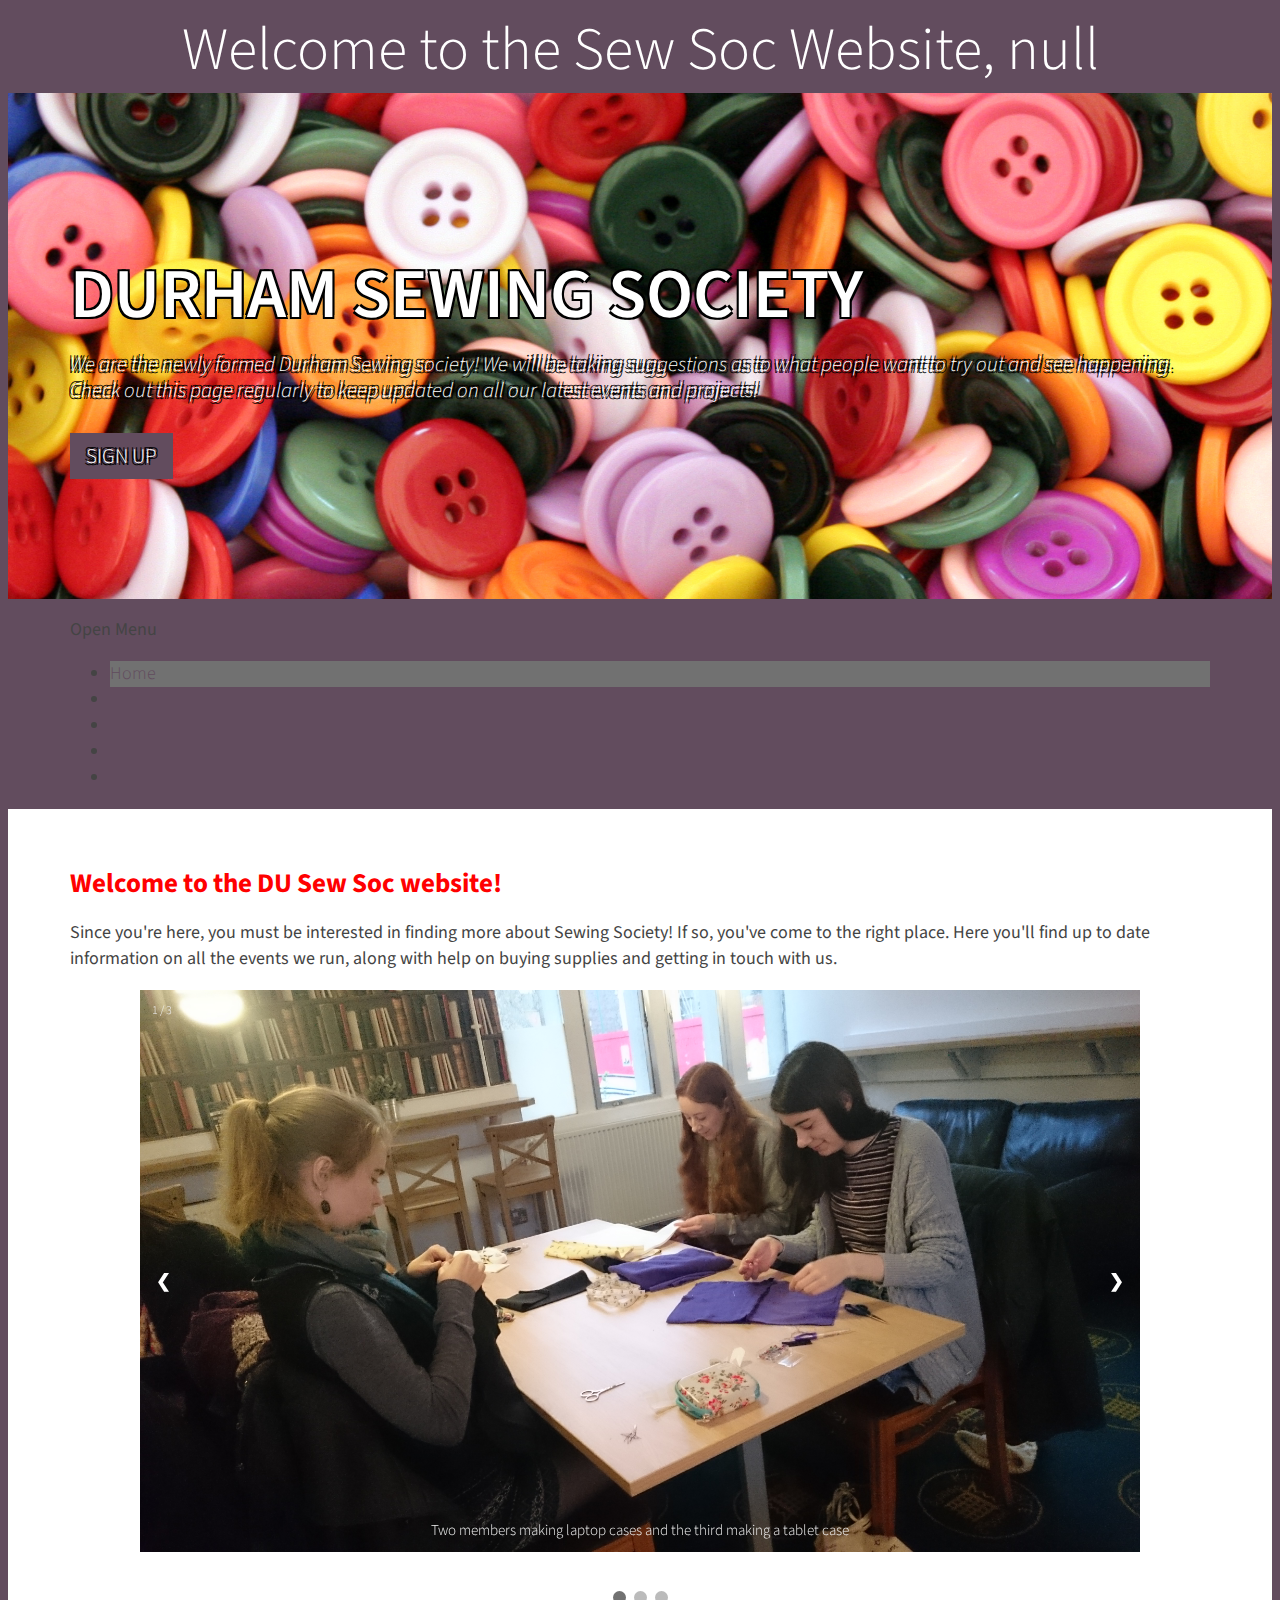
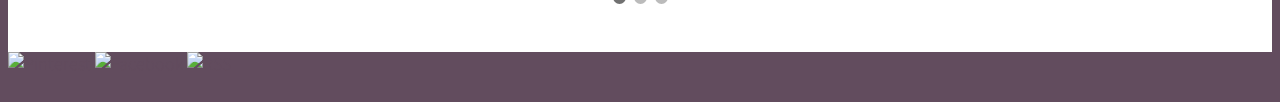
==== index.html @ 2e2aa3b0 "./ gone" ====
<!doctype html>
<html>
<!--[if lt IE 7 ]><html class="ie ie6" lang="en"><![endif]-->
<!--[if IE 7 ]><html class="ie ie7" lang="en"><![endif]-->
<!--[if IE 8 ]><html class="ie ie8" lang="en"><![endif]-->
<!--[if (gte IE 9)|!(IE)]><!--><html lang="en"><!--<![endif]-->
<head>

<script> <!-- []
var slideIndex = 1;
showSlides(slideIndex);

function plusSlides(n) {
  showSlides(slideIndex += n);
}

function currentSlide(n) {
  showSlides(slideIndex = n);
}

function showSlides(n) {
  var i;
  var slides = document.getElementsByClassName("mySlides");
  var dots = document.getElementsByClassName("dot");
  if (n > slides.length) {slideIndex = 1}
  if (n < 1) {slideIndex = slides.length}
  for (i = 0; i < slides.length; i++) 
      {slides[i].style.display = "none";
  }
  for (i = 0; i < dots.length; i++) 
      {dots[i].className = dots[i].className.replace("active", "");
  }
  slides[slideIndex-1].style.display = "block";
  dots[slideIndex-1].className += "active";

}

</script>


<style>
h2
{
    color: red;

}
</style>

<meta charset="UTF-8">
<title>Durham Sewing Society</title>
<meta name="description" content="">
<meta name="keywords" content="">
<meta content="width=device-width, initial-scale=1, maximum-scale=1, user-scalable=no" name="viewport">
<link rel="apple-touch-icon-precomposed" sizes="144x144" href="144.png">
<link rel="apple-touch-icon-precomposed" sizes="114x114" href="114.png">
<link rel="apple-touch-icon-precomposed" sizes="72x72" href="touch-icon-72.png">
<link rel="apple-touch-icon-precomposed" href="touch-icon-57.png">
<link rel="shortcut icon" href="touch-icon-57.png">
<!--[if IE]><![endif]-->
<link rel="stylesheet" href="style.css">
<script src="jquery.js"></script>
<script src="scripts.js"></script>
<!--[if lt IE 9]><script src="http://html5shiv.googlecode.com/svn/trunk/html5.js"></script><![endif]-->
<style type="text/css">
@import url("style.css")
</style>
</head>

<body id="pagetop">
<style>
.greeting
{
	text-align: center;
	color: white;
	font-size: 60px;
}
</style>
<div class ='greeting'>
<script>

var slideIndex = 1;
showSlides(slideIndex);

function plusSlides(n) {
  showSlides(slideIndex += n);
}

function currentSlide(n) {
  showSlides(slideIndex = n);
}

function showSlides(n) {
  var i;
  var slides = document.getElementsByClassName("mySlides");
  var dots = document.getElementsByClassName("dot");
  if (n > slides.length) {slideIndex = 1}
  if (n < 1) {slideIndex = slides.length}
  for (i = 0; i < slides.length; i++) {
      slides[i].style.display = "none";
  }
  for (i = 0; i < dots.length; i++) {
      dots[i].className = dots[i].className.replace(" active", "");
  }
  slides[slideIndex-1].style.display = "block";
  dots[slideIndex-1].className += " active";
}
</script>
<script>
function createCookie(name,value) 
{

      	var date = new Date();
        date.setTime(date.getTime()+(24*60*60*1000)); //I've made the expiration of the cookie a day:24*60*60*1000
        var expires = "; expires="+date.toGMTString();
    	document.cookie = name+"="+value+expires+"; path=/";
}

function readCookie(name) {
    var nameEQ = name + "=";
    var ca = document.cookie.split(';');
    for(var i=0;i < ca.length;i++) {
        var c = ca[i];
        while (c.charAt(0)==' ') c = c.substring(1,c.length);
        if (c.indexOf(nameEQ) == 0) return c.substring(nameEQ.length,c.length);
    }
    return null;
}

function eraseCookie(name) {
    createCookie(name,"",-1);
}



if (readCookie('sewname')==null){
var uname = prompt("Hello! What's your name?","")
document.write("Welcome to the Sew Soc Website, ",uname)
createCookie('sewname',uname)
}
else{
    var uname = readCookie('sewname')
    document.write("Welcome back, ",uname)}


</script>
</div>

</div>

<body id="pagetop" onload="currentSlide(1)">
<div class="container bgimg clearfix">
	<div class="overlay clearfix">
		<div id="headercont" class="bodycontainer clearfix">
		  <h1>Durham sewing society</h1>
		  <p>We are the newly formed Durham Sewing society! We will be taking suggestions as to what people want to try out and see happening. Check out this page regularly to keep updated on all our latest events and projects!</p>
			<p><a class="button" title="" href="https://www.durhamsu.com/groups/sewing/">Sign Up</a></p>
		</div>
	</div>
</div>

<div class="container clearfix">
	<div id="menucont" class="bodycontainer clearfix">
        <div class="menutitle">
            <p><strong>Open Menu</strong> <span class="fa fa-reorder"></span></p>
        </div>
        <ul class="menu">
            <li class="active"><a title="" href="#">Home</a></li>
           	<li><a title="" href="events.html">Events</a></li>
            <li><a title="" href="exec.html">Meet the Exec</a></li>
            <li><a title="" href="supplies.html">Buying Supplies</a></li>
            <li><a title="" href="ContactPage.html">Contact Us</a></li>
        </ul>
	</div>
</div>

<div class="container bg1 clearfix">
	<div id="maincont" class="bodycontainer clearfix">
		
		<h2>Welcome to the DU Sew Soc website!</h2>

        <p><strong>Since you're here, you must be interested in finding more about Sewing Society! If so, you've come to the right place. Here you'll find up to date information on all the events we run, along with help on buying supplies and getting in touch with us. </strong></em></p>
		
        <div class="slideshow-container">
            <div class="mySlides fade">
            <div class="numbertext">1 / 3</div>
            <img src="Images/DSC_1603.JPG" style="width:100%">
            <div class="text">Two members making laptop cases and the third making a tablet case</div>
        </div>

        <div class="mySlides fade">
            <div class="numbertext">2 / 3</div>
            <img src="Images/DSC_1607.JPG" style="width:100%">
            <div class="text">Give It A Go Session - Laptop cases</div>
        </div>

        <div class="mySlides fade">
            <div class="numbertext">3 / 3</div>
            <img src="Images/DSC_1608.JPG" style="width:100%">
            <div class="text">Sunday 2pm - 4pm</div>
        </div>

            <a class="prev" onclick="plusSlides(-1)">&#10094;</a>
            <a class="next" onclick="plusSlides(1)">&#10095;</a>

         </div>
         <br>

         <div style="text-align:center">
            <span class="dot" onclick="currentSlide(1)"></span>
            <span class="dot" onclick="currentSlide(2)"></span>
            <span class="dot" onclick="currentSlide(3)"></span>
        </div>


        </hr>

	</div>
</div>


<div>
	<a href="https://uk.pinterest.com/wewillresurrect/dusewsoc/?fb_ref=d62502c01cf54e53a62bc92b07e22183%3A105039b75b568f594de7">
	<img title="Pinterest" alt="Pinterest" src="https://socialmediawidgets.files.wordpress.com/2014/03/13_pinterest.png" width="35" height="35" />
	</a>
	<a href="https://www.facebook.com/groups/DUSewSoc/">
	<img title="Facebook" alt="Facebook" src="https://socialmediawidgets.files.wordpress.com/2014/03/02_facebook.png" width="35" height="35" />
	</a>
	<a href="http://www.google.com">
	<img title="Instagram" alt="RSS" src="https://socialmediawidgets.files.wordpress.com/2014/03/10_instagram.png" width="35" height="35" />
	</a>
</div>
	


 
<br>




</body>
</html>
---- style.css ----
/* ==================================================
   CSS Imports
================================================== */

@import url("reset.css");
@import url("menu.css");
@import url("typography.css");
@import url("columns.css");

/* ==================================================
   Icon Fonts
================================================== */

@import url("fonts/fontawesome/font-awesome.css");

/* ==================================================
   Google Fonts
================================================== */

@import url("http://fonts.googleapis.com/css?family=Source+Sans+Pro:300,300italic,400,400italic,600,600italic,700,700italic,900,900italic");

/* ==================================================
   Global Styles
================================================== */

*
{
	-webkit-box-sizing: border-box;
	-moz-box-sizing: border-box;
	box-sizing: border-box;
}

html
{
	height: 100%;
	overflow: auto;
	
	-webkit-font-smoothing: antialiased;
	-webkit-text-size-adjust: 100%;
	-ms-text-size-adjust: 100%;
}

body

{
	font-family: "Source Sans Pro", Arial, Verdana, Helvetica, sans-serif;
	font-size: 18px;
	font-weight: 300;
	color: #444;
	background: #624C5E;
	
	text-rendering: optimizeLegibility;
	vertical-align: baseline;
}


::selection
{
	background: #624C5E;
	color: #FFF;
}

::-moz-selection
{
	background: #624C5E;
	color: #FFF;
}

a
{
	color: #624C5E;
	text-decoration: none;
}

a:hover
{
	color: #222;
}

img
{
	-webkit-backface-visibility: hidden;
	-moz-backface-visibility: hidden;
	-ms-backface-visibility: hidden;
}

/* ==================================================
   Images
================================================== */

img
{
	-webkit-backface-visibility: hidden;
	-moz-backface-visibility: hidden;
	-ms-backface-visibility: hidden;
}

	img.imgright
	{
		float: right;
		width: 100%;
		max-width: 300px;
		margin: 0 0 20px 20px;
	}
	
	img.imgleft
	{
		float: left;
		width: 100%;
		max-width: 300px;
		margin: 0 20px 20px 0;
	}
	
/* ==================================================
   Backgrounds
================================================== */

.bgimg
{
	background: url("Buttons-background.jpg") no-repeat fixed center;
	background-size: cover;
	padding: 0 !important;
}

.overlay
{
	background: url(../images/bg-transparent.png) repeat;
	padding: 0 30px;
}

.bg1
{
	background-color: #FFF;
}

.bg2
{
	background-color: #EEE;
}

/* ==================================================
   Layout Styles
================================================== */

.container
{
	width: 100%;
	padding: 0 30px;
	min-width: 280px;
	line-height: 26px;
}

	.container .bodycontainer
	{
		margin: 0 auto;
		width: 100%;
		max-width: 1140px;
	}

/* ==================================================
   Sections
================================================== */

#headercont
{
	padding: 120px 0;
	text-align: left;
}

	#headercont h1
	{
		color: #FFF;
		text-shadow:
    	-2px -2px 0 #000,
    	2px -2px 0 #000,
   	 	-2px 2px 0 #000,
   		2px 2px 0 #000;
		font-size: 70px;
		line-height: 70px;
		font-weight: 600;
		text-transform: uppercase;
		margin-bottom: 15px;
	}
	
	#headercont p
	{
		color: #FFF;
		text-shadow:
    	-2px -2px 0 #000,
    	2px -2px 0 #000,
   	 	-2px 2px 0 #000,
   		2px 2px 0 #000;
		font-size: 21px;
		margin-bottom: 30px;
		font-style: italic;
	}
	
		#headercont p:last-child
		{
			margin-bottom: 0;
		}
		
	#headercont p .button
	{
		position: relative;
		display: inline-block;
		padding: 10px 16px;
		margin: 0;
		width: auto;
		font-size: 21px;
		text-transform: uppercase;
		font-weight: 300;
		cursor: pointer;
		background: none;
		border: none;
		outline: none;
		font-style: normal;
		text-align: left;
		background: #624C5E;
		color: #FFF !important;
	}

		#headercont p .button:after
		{
			content: '';
			position: absolute;
			z-index: -1;
		}

		#headercont p .button:hover
		{
			background: #725E6E;
			color: #FFF !important;
		}

			#headercont p .button:active
			{
				top: 2px;
			}

#maincont
{
	padding: 40px 0;
}

#footercont
{
	padding-top: 60px;
	padding-bottom: 60px;
	color: #999;
	color: rgba(255, 255, 255, 0.5);
}

	#footercont p
	{
		margin: 0;
	}

	#footercont a
	{
		color: #D8D2D7;
	}
	
	#footercont a:hover
	{
		color: #FFF;
	}
	
		#footercont a.scrolltop
		{
			font-size: 42px;
		}
	
		#footercont #socialmedia ul
		{
			margin: 0 0 20px 0;
		}

		#footercont #socialmedia ul li
		{
			display: inline-block;
			list-style-type: none;
			margin: 0 12px 0 0;
			padding: 0;
		}

			#footercont #socialmedia ul li a
			{
				font-size: 27px;
			}

/* ==================================================
   Responsive Media Queries - Tablets
================================================== */

@media screen and (max-width: 768px)
{
	
	.bgimg
	{
		background: url("../images/bg-tobgimg.jpg") no-repeat scroll center;
	}
	
	.container, .overlay
	{
		padding: 0 25px;
	}
	
	img.imgright
	{
		float: none;
		width: 100%;
		max-width: 300px;
		margin: 0 0 20px 0;
	}
	
	img.imgleft
	{
		float: none;
		width: 100%;
		max-width: 300px;
		margin: 0 0 20px 0;
	}
		
	#headercont
	{
		padding: 80px 0;
	}

		#headercont h1
		{
			font-size: 52px;
			line-height: 52px;
			margin-bottom: 10px;
		}
		
		#headercont p
		{
			font-size: 19px;
			margin-bottom: 20px;
		}
			
		#headercont p .button
		{
			padding: 9px 12px 7px 12px;
			font-size: 21px;
		}
		
	#footercont
	{
		text-align: left;
	}
	
		#footercont a.scrolltop
		{
			display: block;
			margin: 20px 0 0 0;
		}
		
		#footercont #socialmedia ul li
		{
			margin: 0 20px 0 0;
		}
	
}

/* ==================================================
   Responsive Media Queries - Mobiles
================================================== */

@media screen and (max-width: 480px)
{		
	
	.container, .overlay
	{
		padding: 0 20px;
	}
	
	#headercont
	{
		padding: 60px 0;
	}
	
}

/* ==================================================
   Slideshow
================================================== */

 /* Slideshow container */
.slideshow-container {
  max-width: 1000px;
  position: relative;
  margin: auto;
}

/* Next & previous buttons */
.prev, .next {
  cursor: pointer;
  position: absolute;
  top: 50%;
  width: auto;
  margin-top: -22px;
  padding: 16px;
  color: white;
  font-weight: bold;
  font-size: 18px;
  transition: 0.6s ease;
  border-radius: 0 3px 3px 0;
}

/* Position the "next button" to the right */
.next {
  right: 0;
  border-radius: 3px 0 0 3px;
}

/* On hover, add a black background color with a little bit see-through */
.prev:hover, .next:hover {
  background-color: rgba(0,0,0,0.8);
}

/* Caption text */
.text {
  color: #f2f2f2;
  font-size: 15px;
  padding: 8px 12px;
  position: absolute;
  bottom: 8px;
  width: 100%;
  text-align: center;
}

/* Number text (1/3 etc) */
.numbertext {
  color: #f2f2f2;
  font-size: 12px;
  padding: 8px 12px;
  position: absolute;
  top: 0;
}

/* The dots/bullets/indicators */
.dot {
  cursor:pointer;
  height: 13px;
  width: 13px;
  margin: 0 2px;
  background-color: #bbb;
  border-radius: 50%;
  display: inline-block;
  transition: background-color 0.6s ease;
}

.active, .dot:hover {
  background-color: #717171;
}

/* Fading animation */
.fade {
  -webkit-animation-name: fade;
  -webkit-animation-duration: 1.5s;
  animation-name: fade;
  animation-duration: 1.5s;
}

@-webkit-keyframes fade {
  from {opacity: .4}
  to {opacity: 1}
}

@keyframes fade {
  from {opacity: .4}
  to {opacity: 1}
}
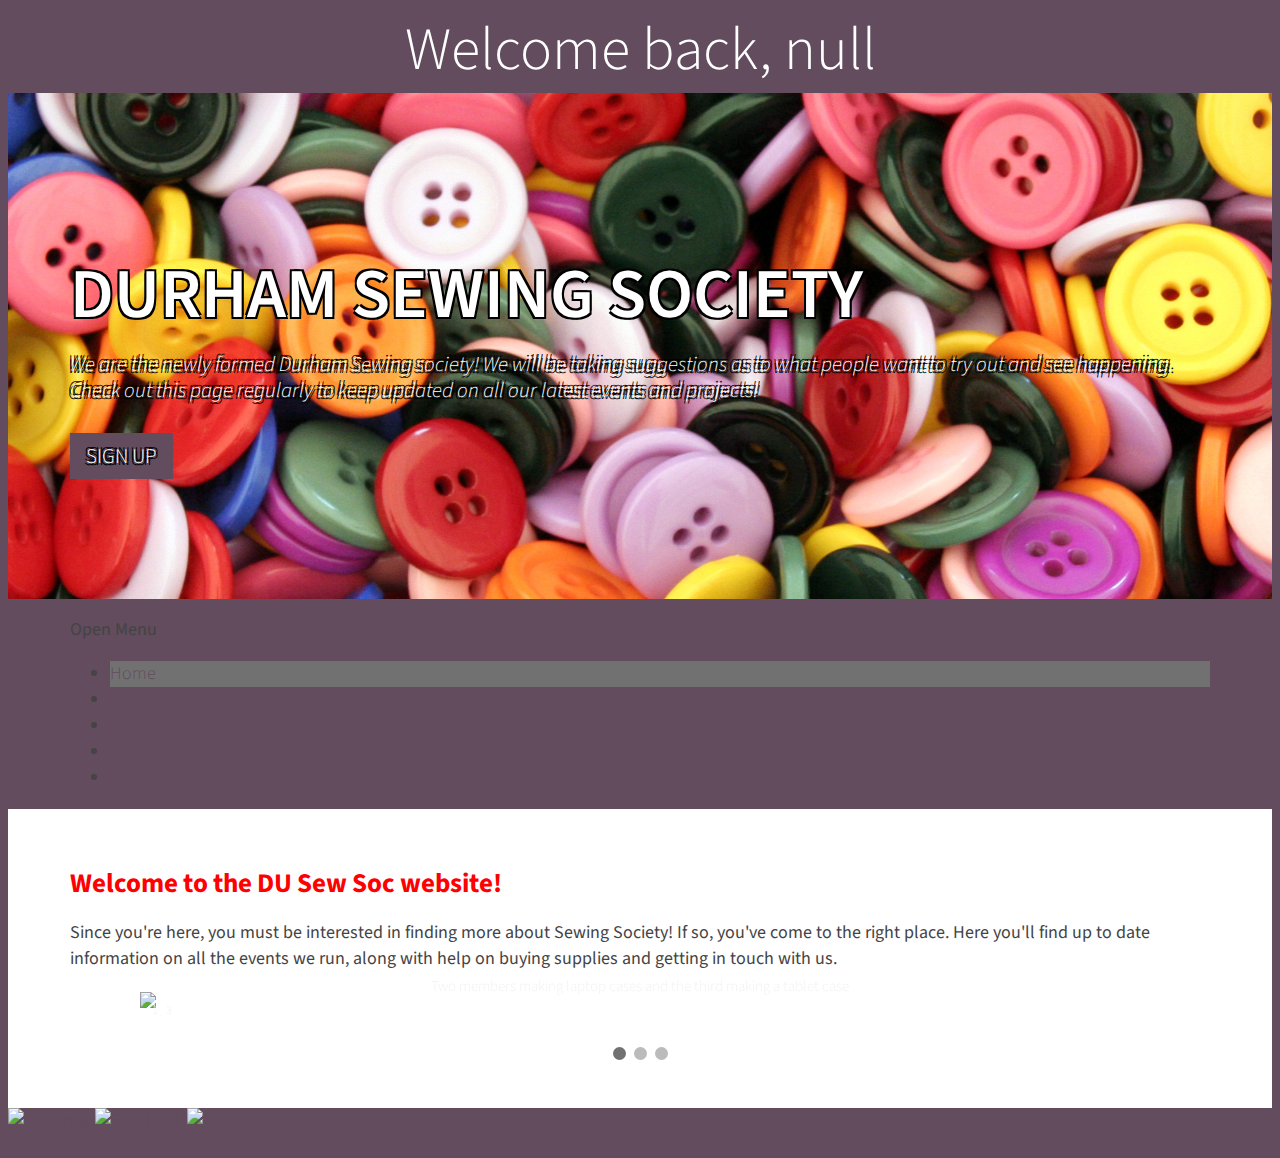
==== commit a1af237e: "idkkkk" ====
--- a/index.html
+++ b/index.html
@@ -6,7 +6,7 @@
 <!--[if (gte IE 9)|!(IE)]><!--><html lang="en"><!--<![endif]-->
 <head>
 
-<script> <!-- []
+<script>
 var slideIndex = 1;
 showSlides(slideIndex);
 
@@ -183,19 +183,19 @@
         <div class="slideshow-container">
             <div class="mySlides fade">
             <div class="numbertext">1 / 3</div>
-            <img src="Images/DSC_1603.JPG" style="width:100%">
+            <img src="Images/DSC_1603.jpg" style="width:100%">
             <div class="text">Two members making laptop cases and the third making a tablet case</div>
         </div>
 
         <div class="mySlides fade">
             <div class="numbertext">2 / 3</div>
-            <img src="Images/DSC_1607.JPG" style="width:100%">
+            <img src="Images/DSC_1607.jpg" style="width:100%">
             <div class="text">Give It A Go Session - Laptop cases</div>
         </div>
 
         <div class="mySlides fade">
             <div class="numbertext">3 / 3</div>
-            <img src="Images/DSC_1608.JPG" style="width:100%">
+            <img src="Images/DSC_1608.jpg" style="width:100%">
             <div class="text">Sunday 2pm - 4pm</div>
         </div>
 
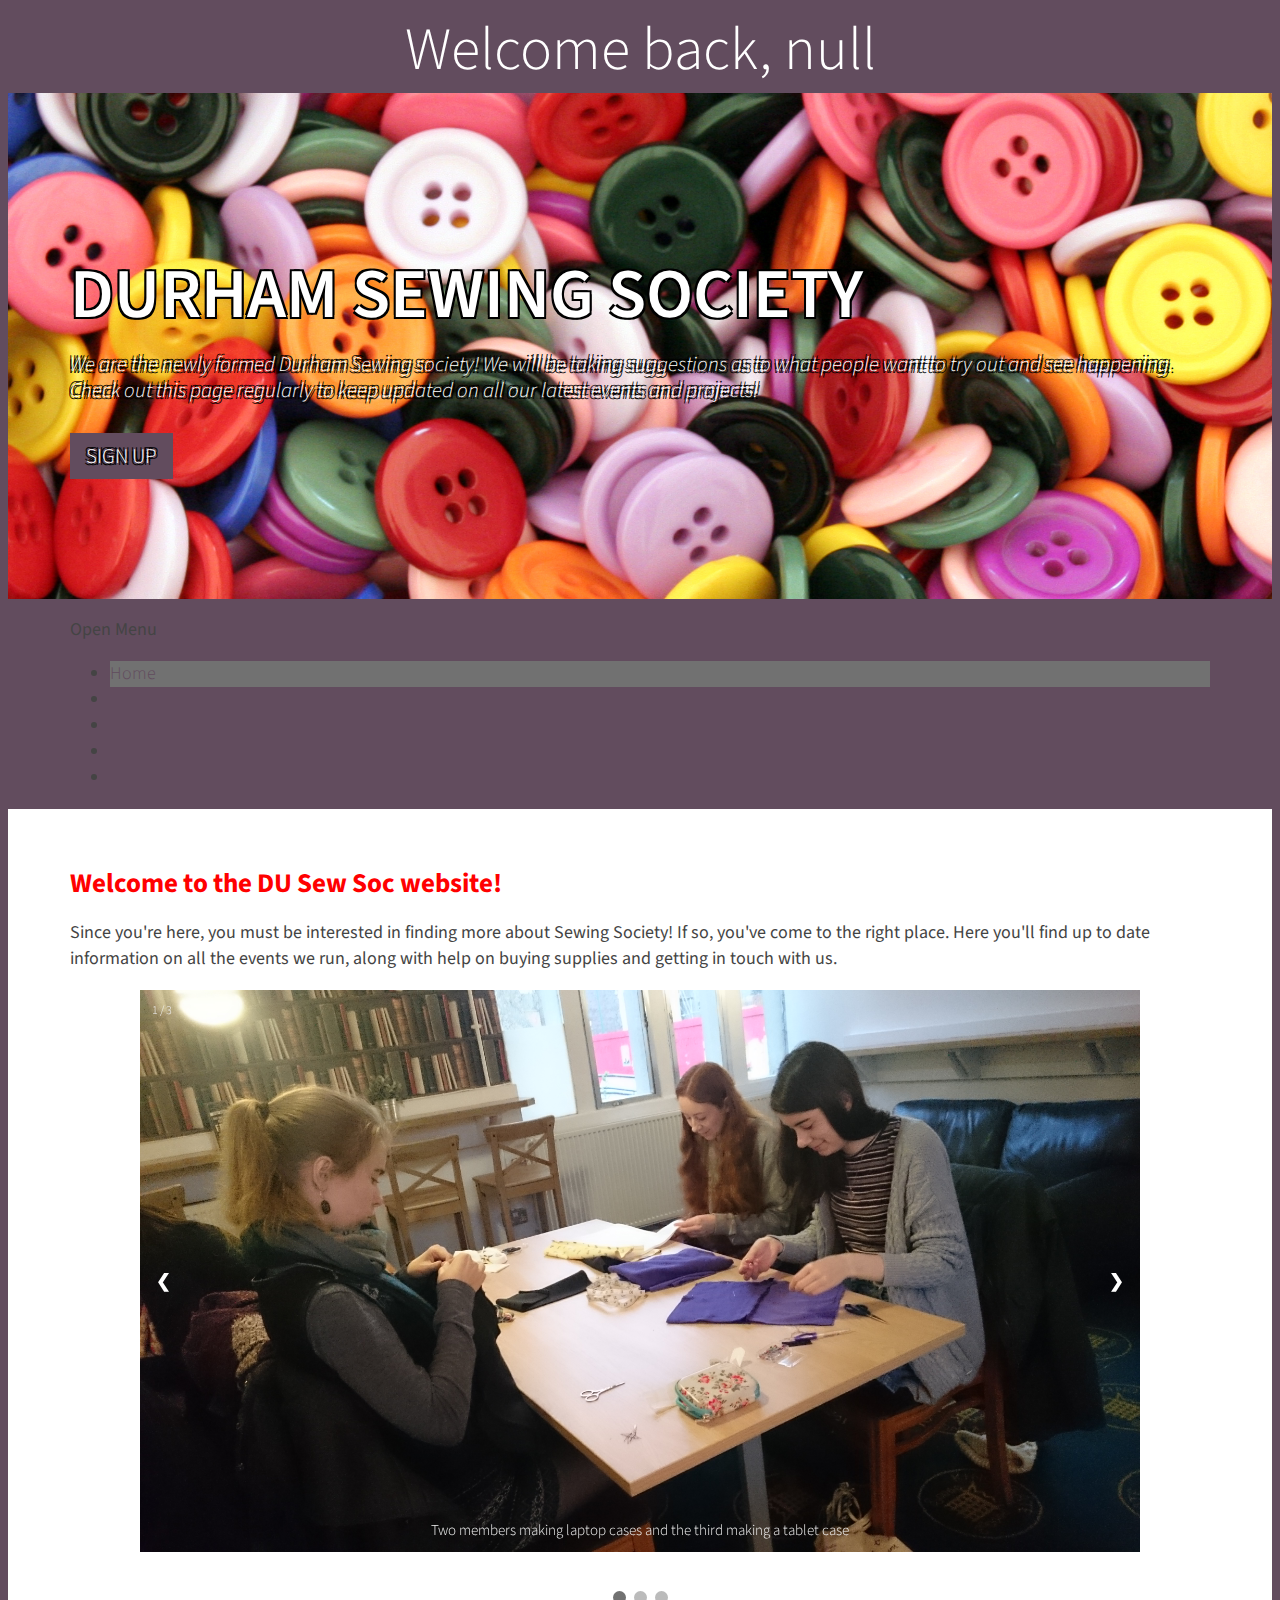
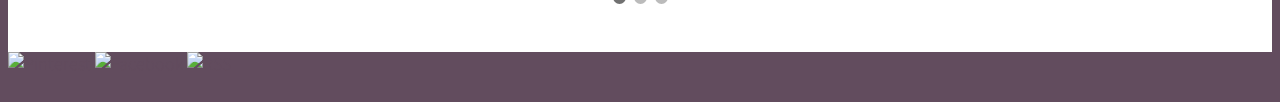
==== commit 99624819: "Merge branch 'gh-pages' of https://github.com/ohesketh/CFGFinalWebpage into gh-pages" ====
--- a/index.html
+++ b/index.html
@@ -6,7 +6,7 @@
 <!--[if (gte IE 9)|!(IE)]><!--><html lang="en"><!--<![endif]-->
 <head>
 
-<script>
+<script> <!-- []
 var slideIndex = 1;
 showSlides(slideIndex);
 
@@ -183,19 +183,19 @@
         <div class="slideshow-container">
             <div class="mySlides fade">
             <div class="numbertext">1 / 3</div>
-            <img src="Images/DSC_1603.jpg" style="width:100%">
+            <img src="Images/DSC_1603.JPG" style="width:100%">
             <div class="text">Two members making laptop cases and the third making a tablet case</div>
         </div>
 
         <div class="mySlides fade">
             <div class="numbertext">2 / 3</div>
-            <img src="Images/DSC_1607.jpg" style="width:100%">
+            <img src="Images/DSC_1607.JPG" style="width:100%">
             <div class="text">Give It A Go Session - Laptop cases</div>
         </div>
 
         <div class="mySlides fade">
             <div class="numbertext">3 / 3</div>
-            <img src="Images/DSC_1608.jpg" style="width:100%">
+            <img src="Images/DSC_1608.JPG" style="width:100%">
             <div class="text">Sunday 2pm - 4pm</div>
         </div>
 
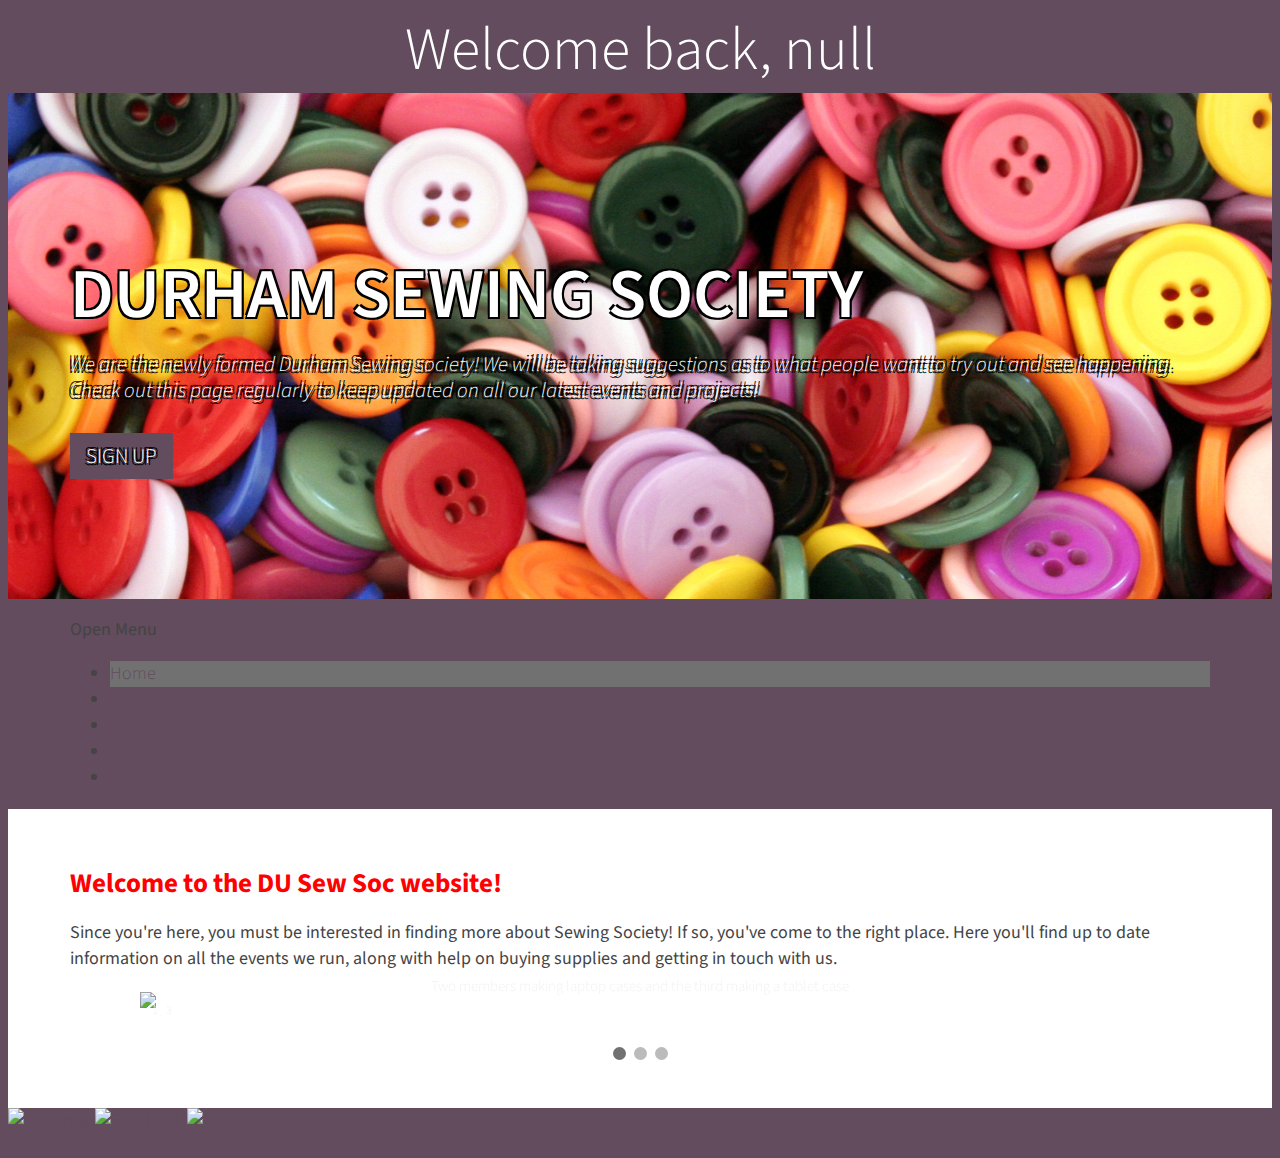
==== commit df1b2b0c: "comments" ====
--- a/index.html
+++ b/index.html
@@ -6,7 +6,7 @@
 <!--[if (gte IE 9)|!(IE)]><!--><html lang="en"><!--<![endif]-->
 <head>
 
-<script> <!-- []
+<script>
 var slideIndex = 1;
 showSlides(slideIndex);
 
@@ -76,6 +76,10 @@
 }
 </style>
 <div class ='greeting'>
+
+<!-- Javascript: First set of script tags are to make the slideshow work. They make the 'next' and 'previous' buttons on the slideshow cycle through the pictures and they make the dots open the right images-->
+<!-- Javascripy: Second set of script tags are to create a dialogue box which asks the visitor for their name the first time they arrive on the site. This name is then used to create a 'welcome to the sew soc website, 'name'' message at the top of the page, centered. There is also a cookie which prevents the box coming up every time the index page is loaded - instead, the message reades 'welcome back, 'name'' if it's reloaded. This expires after a day-->
+
 <script>
 
 var slideIndex = 1;
@@ -110,7 +114,7 @@
 {
 
       	var date = new Date();
-        date.setTime(date.getTime()+(24*60*60*1000)); //I've made the expiration of the cookie a day:24*60*60*1000
+        date.setTime(date.getTime()+(24*60*60*1000)); // made the expiration of the cookie a day:24*60*60*1000
         var expires = "; expires="+date.toGMTString();
     	document.cookie = name+"="+value+expires+"; path=/";
 }
@@ -146,6 +150,7 @@
 </div>
 
 </div>
+<!-- currentSlide(1) ensures that the slideshow starts on the first slide when the body loads-->
 
 <body id="pagetop" onload="currentSlide(1)">
 <div class="container bgimg clearfix">
@@ -180,22 +185,24 @@
 
         <p><strong>Since you're here, you must be interested in finding more about Sewing Society! If so, you've come to the right place. Here you'll find up to date information on all the events we run, along with help on buying supplies and getting in touch with us. </strong></em></p>
 		
+        <!--- code for the slideshow-->
+
         <div class="slideshow-container">
             <div class="mySlides fade">
             <div class="numbertext">1 / 3</div>
-            <img src="Images/DSC_1603.JPG" style="width:100%">
+            <img src="Images/DSC_1603.jpg" style="width:100%">
             <div class="text">Two members making laptop cases and the third making a tablet case</div>
         </div>
 
         <div class="mySlides fade">
             <div class="numbertext">2 / 3</div>
-            <img src="Images/DSC_1607.JPG" style="width:100%">
+            <img src="Images/DSC_1607.jpg" style="width:100%">
             <div class="text">Give It A Go Session - Laptop cases</div>
         </div>
 
         <div class="mySlides fade">
             <div class="numbertext">3 / 3</div>
-            <img src="Images/DSC_1608.JPG" style="width:100%">
+            <img src="Images/DSC_1608.jpg" style="width:100%">
             <div class="text">Sunday 2pm - 4pm</div>
         </div>
 
@@ -217,6 +224,7 @@
 	</div>
 </div>
 
+<!-- Social Media buttons-->
 
 <div>
 	<a href="https://uk.pinterest.com/wewillresurrect/dusewsoc/?fb_ref=d62502c01cf54e53a62bc92b07e22183%3A105039b75b568f594de7">
--- a/style.css
+++ b/style.css
@@ -1,3 +1,4 @@
+
 /* ==================================================
    CSS Imports
 ================================================== */
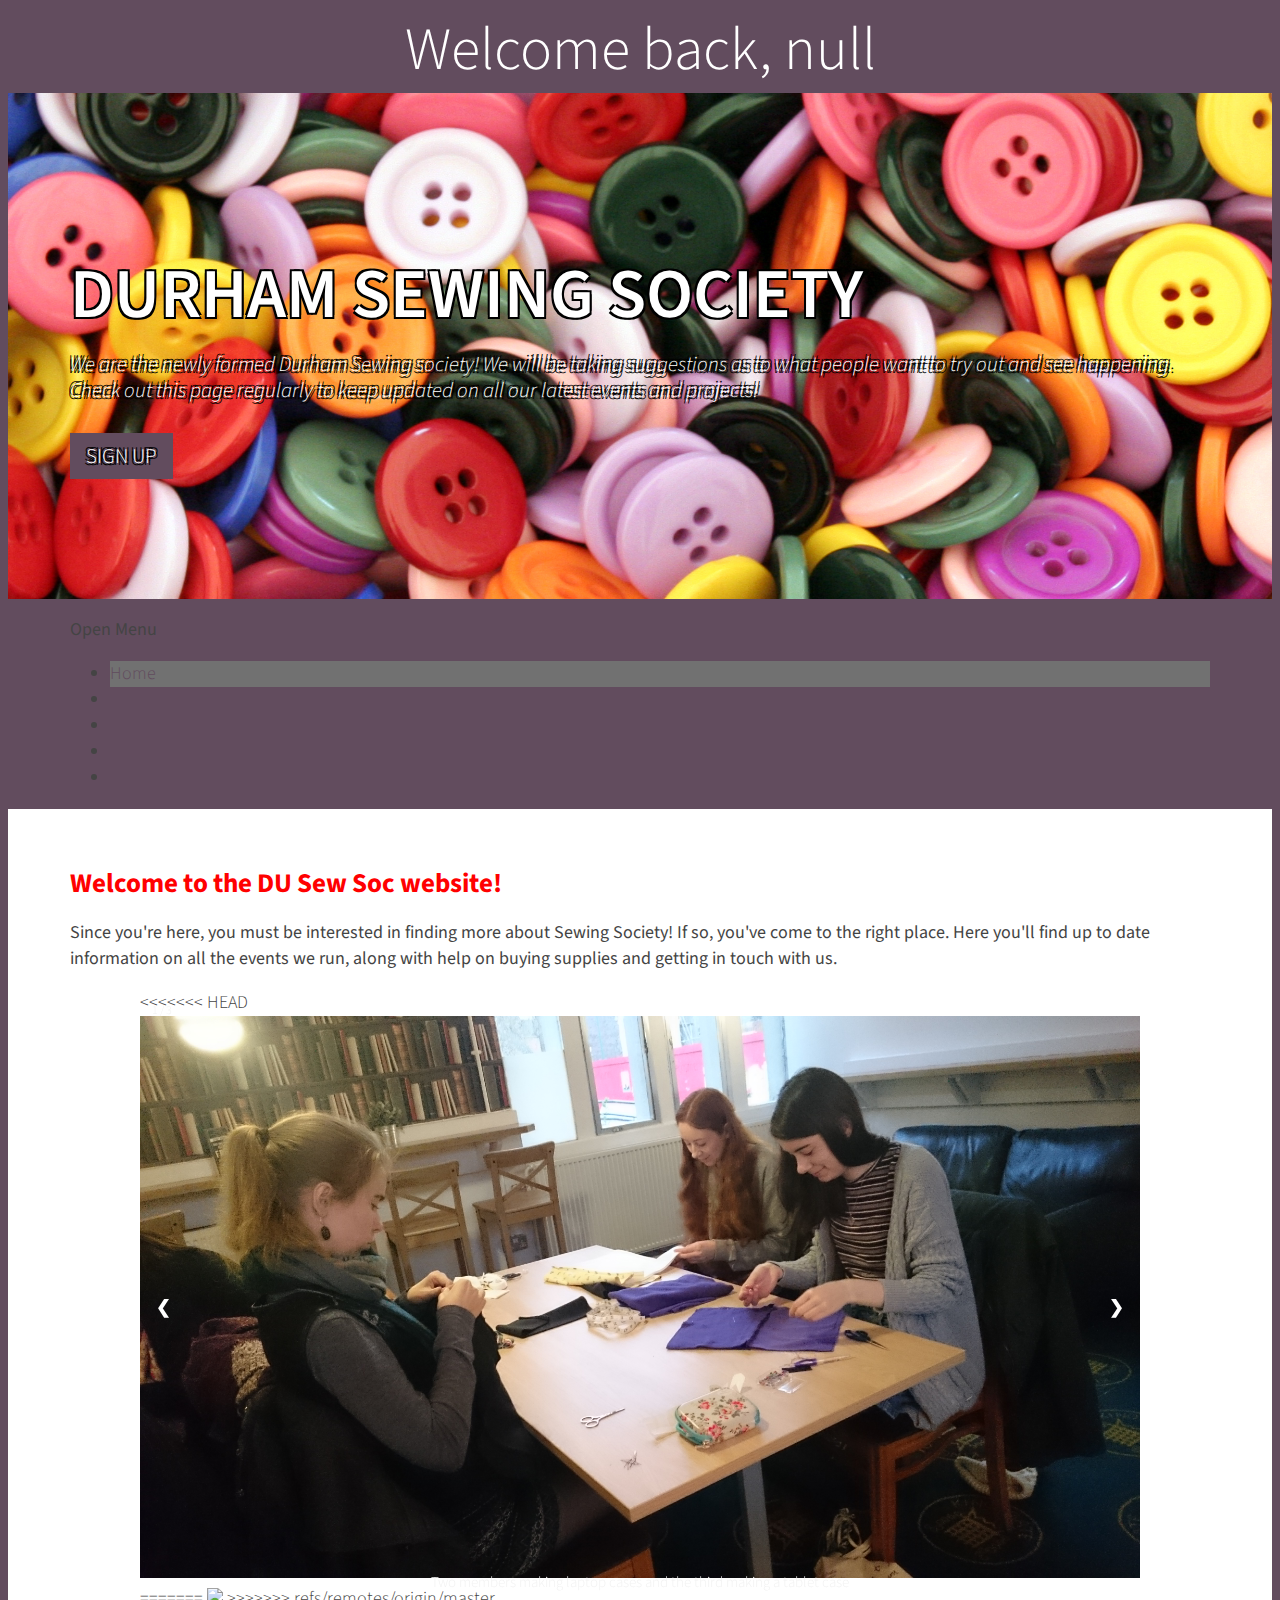
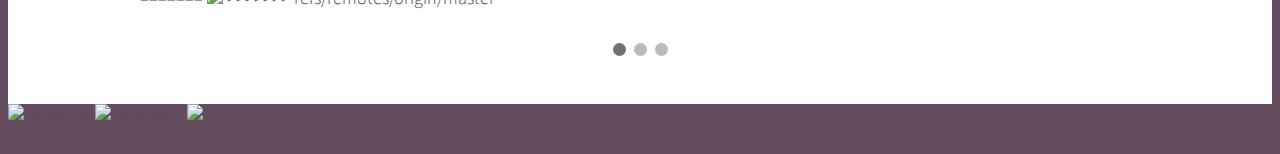
==== commit 5aa865c9: "Merge remote-tracking branch 'refs/remotes/origin/master' into gh-pages" ====
--- a/index.html
+++ b/index.html
@@ -6,7 +6,7 @@
 <!--[if (gte IE 9)|!(IE)]><!--><html lang="en"><!--<![endif]-->
 <head>
 
-<script>
+<script> <!-- []
 var slideIndex = 1;
 showSlides(slideIndex);
 
@@ -190,19 +190,31 @@
         <div class="slideshow-container">
             <div class="mySlides fade">
             <div class="numbertext">1 / 3</div>
+<<<<<<< HEAD
+            <img src="Images/DSC_1603.JPG" style="width:100%">
+=======
             <img src="Images/DSC_1603.jpg" style="width:100%">
+>>>>>>> refs/remotes/origin/master
             <div class="text">Two members making laptop cases and the third making a tablet case</div>
         </div>
 
         <div class="mySlides fade">
             <div class="numbertext">2 / 3</div>
+<<<<<<< HEAD
+            <img src="Images/DSC_1607.JPG" style="width:100%">
+=======
             <img src="Images/DSC_1607.jpg" style="width:100%">
+>>>>>>> refs/remotes/origin/master
             <div class="text">Give It A Go Session - Laptop cases</div>
         </div>
 
         <div class="mySlides fade">
             <div class="numbertext">3 / 3</div>
+<<<<<<< HEAD
+            <img src="Images/DSC_1608.JPG" style="width:100%">
+=======
             <img src="Images/DSC_1608.jpg" style="width:100%">
+>>>>>>> refs/remotes/origin/master
             <div class="text">Sunday 2pm - 4pm</div>
         </div>
 
@@ -233,7 +245,7 @@
 	<a href="https://www.facebook.com/groups/DUSewSoc/">
 	<img title="Facebook" alt="Facebook" src="https://socialmediawidgets.files.wordpress.com/2014/03/02_facebook.png" width="35" height="35" />
 	</a>
-	<a href="http://www.google.com">
+	<a href="https://www.instagram.com/castlesewingsoc/?hl=en">
 	<img title="Instagram" alt="RSS" src="https://socialmediawidgets.files.wordpress.com/2014/03/10_instagram.png" width="35" height="35" />
 	</a>
 </div>
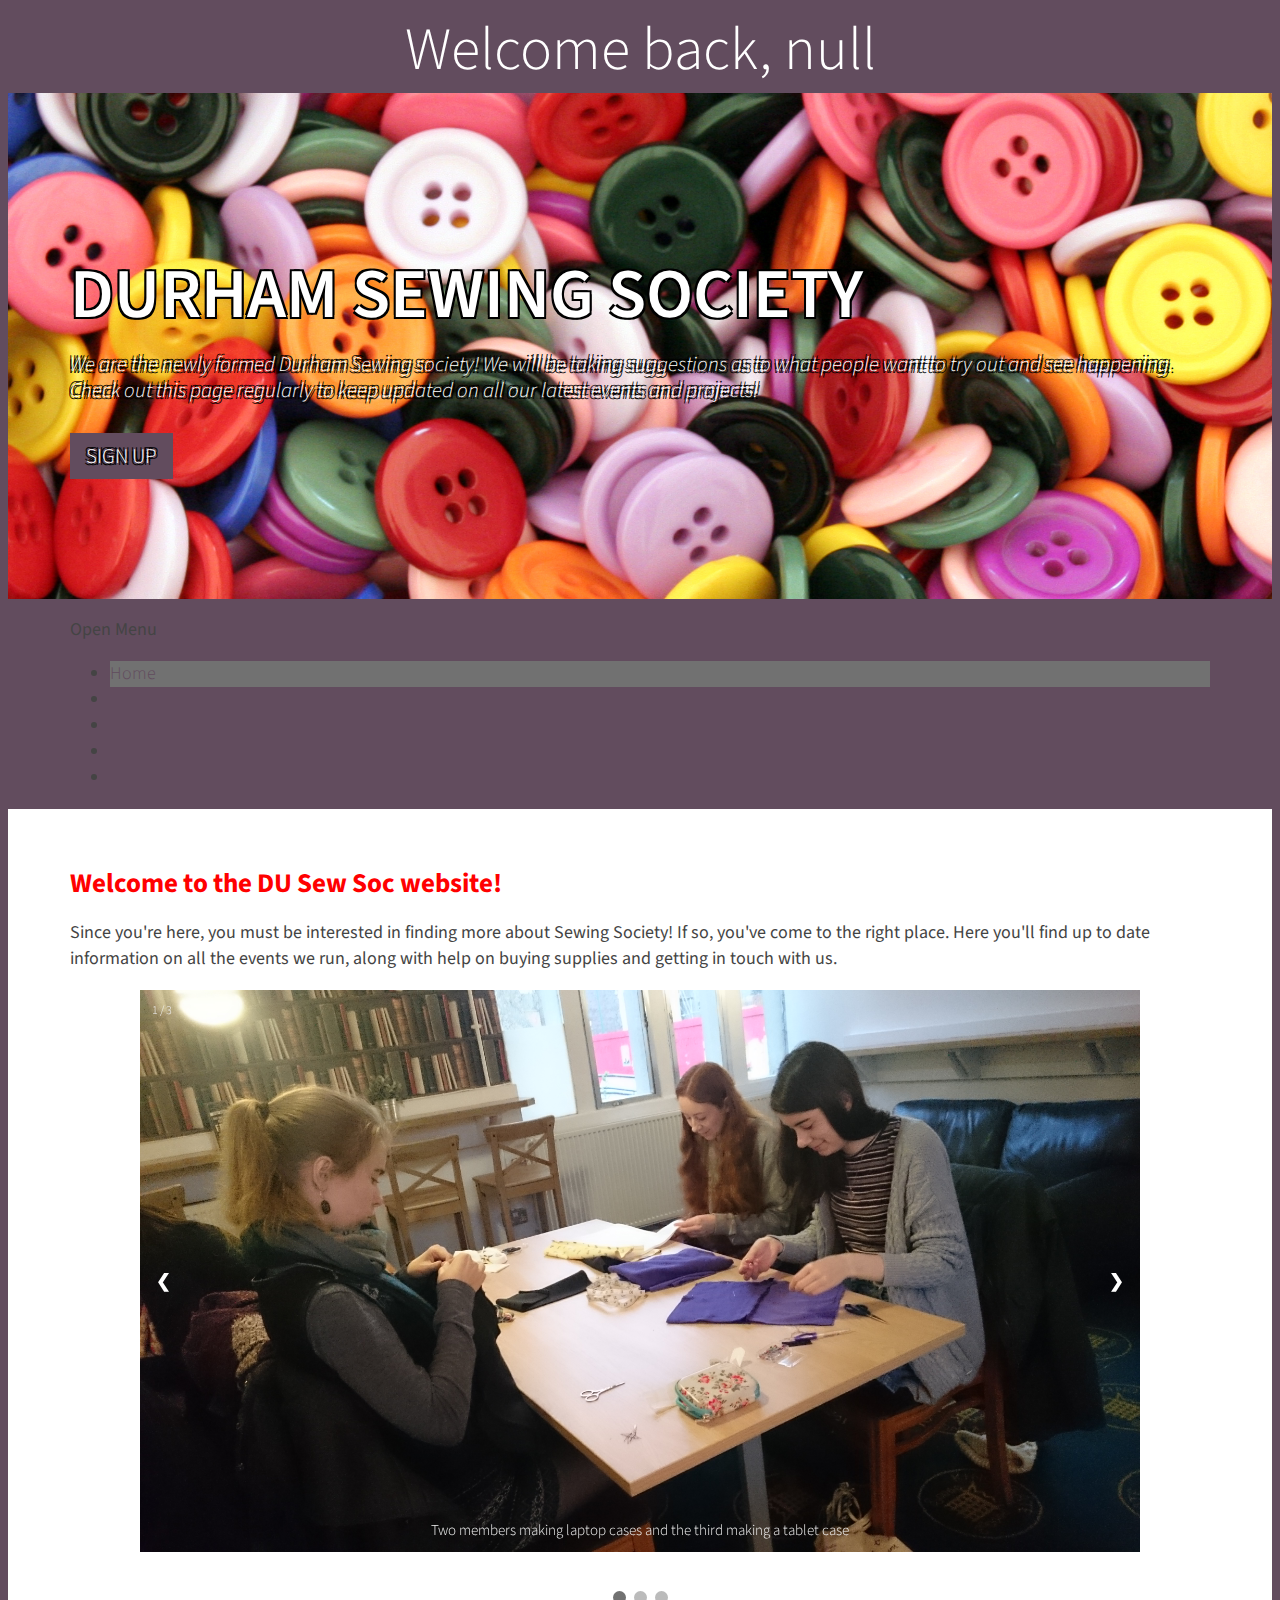
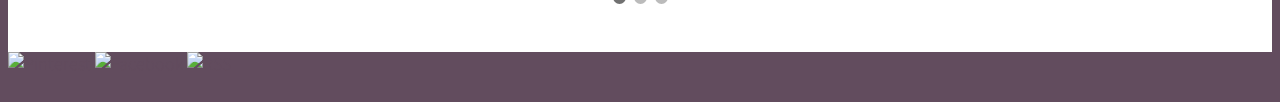
==== commit 5847f050: "getting rid of the head stuff" ====
--- a/index.html
+++ b/index.html
@@ -190,31 +190,19 @@
         <div class="slideshow-container">
             <div class="mySlides fade">
             <div class="numbertext">1 / 3</div>
-<<<<<<< HEAD
             <img src="Images/DSC_1603.JPG" style="width:100%">
-=======
-            <img src="Images/DSC_1603.jpg" style="width:100%">
->>>>>>> refs/remotes/origin/master
             <div class="text">Two members making laptop cases and the third making a tablet case</div>
         </div>
 
         <div class="mySlides fade">
             <div class="numbertext">2 / 3</div>
-<<<<<<< HEAD
             <img src="Images/DSC_1607.JPG" style="width:100%">
-=======
-            <img src="Images/DSC_1607.jpg" style="width:100%">
->>>>>>> refs/remotes/origin/master
             <div class="text">Give It A Go Session - Laptop cases</div>
         </div>
 
         <div class="mySlides fade">
             <div class="numbertext">3 / 3</div>
-<<<<<<< HEAD
             <img src="Images/DSC_1608.JPG" style="width:100%">
-=======
-            <img src="Images/DSC_1608.jpg" style="width:100%">
->>>>>>> refs/remotes/origin/master
             <div class="text">Sunday 2pm - 4pm</div>
         </div>
 
